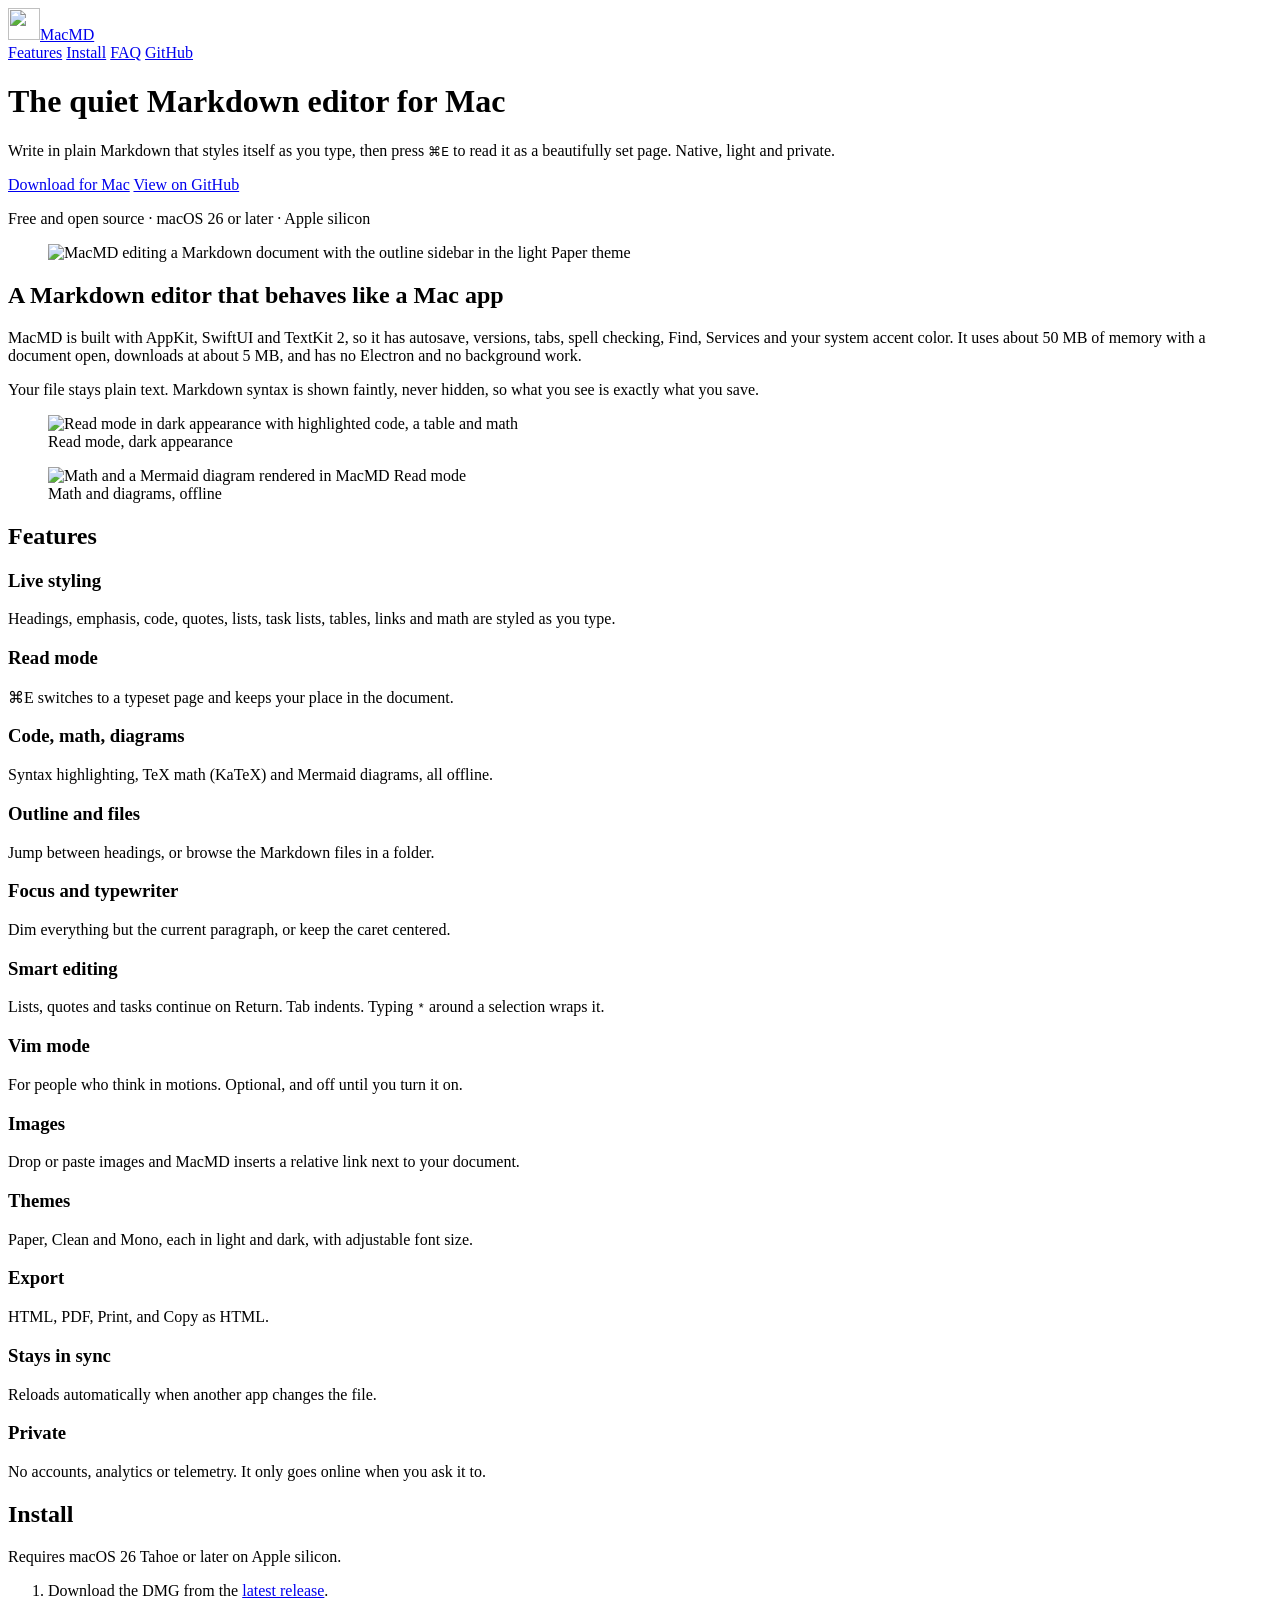
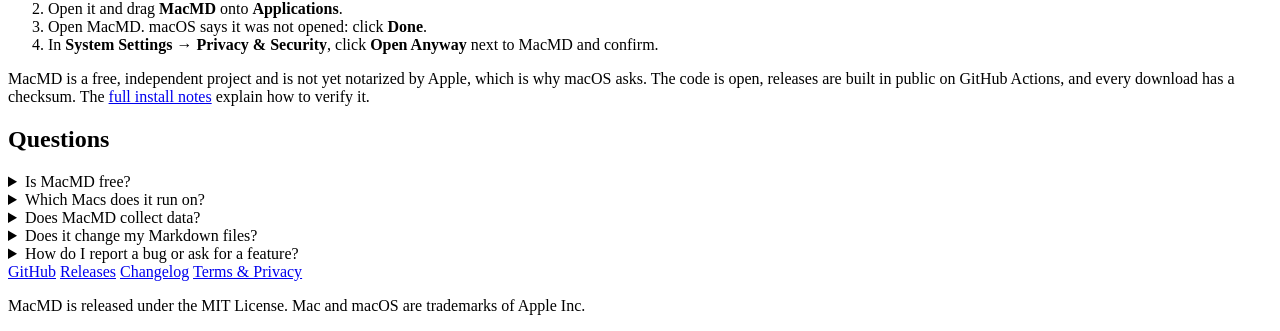
==== site/index.html @ 197eb7cb "feat(site): add landing page deployed with GitHub Pages" ====
<!doctype html>
<html lang="en">
<head>
<meta charset="utf-8">
<meta name="viewport" content="width=device-width, initial-scale=1">
<title>MacMD: Native Markdown Editor and Reader for Mac</title>
<meta name="description" content="MacMD is a free, open-source Markdown editor and reader for macOS. Live-styled editing, a typeset Read mode, math, diagrams and Vim mode. No accounts, no tracking.">
<link rel="canonical" href="https://macmd.rodan.com.np/">
<meta name="theme-color" content="#fafaf8" media="(prefers-color-scheme: light)">
<meta name="theme-color" content="#1a1b1e" media="(prefers-color-scheme: dark)">
<link rel="icon" type="image/png" href="/favicon.png">
<link rel="apple-touch-icon" href="/apple-touch-icon.png">
<link rel="stylesheet" href="/style.css">

<meta property="og:type" content="website">
<meta property="og:site_name" content="MacMD">
<meta property="og:title" content="MacMD: Native Markdown Editor and Reader for Mac">
<meta property="og:description" content="A quiet, native Markdown editor and reader for the Mac. Free and open source.">
<meta property="og:url" content="https://macmd.rodan.com.np/">
<meta property="og:image" content="https://macmd.rodan.com.np/img/og.png">
<meta property="og:image:width" content="1200">
<meta property="og:image:height" content="630">
<meta name="twitter:card" content="summary_large_image">

<script type="application/ld+json">
{
  "@context": "https://schema.org",
  "@type": "SoftwareApplication",
  "name": "MacMD",
  "description": "A free, open-source, native Markdown editor and reader for macOS with live styling, a typeset Read mode, math, diagrams and Vim mode.",
  "applicationCategory": "DeveloperApplication",
  "operatingSystem": "macOS 26 or later (Apple silicon)",
  "url": "https://macmd.rodan.com.np/",
  "downloadUrl": "https://github.com/rodanr/MacMD/releases/latest",
  "license": "https://opensource.org/licenses/MIT",
  "image": "https://macmd.rodan.com.np/img/og.png",
  "offers": { "@type": "Offer", "price": "0", "priceCurrency": "USD" },
  "author": { "@type": "Person", "name": "Rodan Ramdam" }
}
</script>
<script type="application/ld+json">
{
  "@context": "https://schema.org",
  "@type": "FAQPage",
  "mainEntity": [
    { "@type": "Question", "name": "Is MacMD free?",
      "acceptedAnswer": { "@type": "Answer", "text": "Yes. MacMD is free and open source under the MIT License." } },
    { "@type": "Question", "name": "Which Macs does MacMD run on?",
      "acceptedAnswer": { "@type": "Answer", "text": "MacMD requires macOS 26 Tahoe or later on an Apple silicon Mac." } },
    { "@type": "Question", "name": "Does MacMD collect data?",
      "acceptedAnswer": { "@type": "Answer", "text": "No. MacMD has no accounts, analytics or telemetry, and only goes online when you ask it to, for example to check for updates." } },
    { "@type": "Question", "name": "Does MacMD change my Markdown files?",
      "acceptedAnswer": { "@type": "Answer", "text": "No. Your file stays plain text. Markdown syntax is shown faintly, never hidden, so what you see is what you save." } }
  ]
}
</script>
</head>
<body>
<div class="wrap">
  <header class="site">
    <a class="brand" href="/"><img src="/img/icon.webp" width="32" height="32" alt="">MacMD</a>
    <nav aria-label="Main">
      <a href="#features">Features</a>
      <a href="#install">Install</a>
      <a href="#faq">FAQ</a>
      <a class="keep" href="https://github.com/rodanr/MacMD">GitHub</a>
    </nav>
  </header>

  <main>
    <div class="hero">
      <h1>The quiet Markdown editor for Mac</h1>
      <p class="lede">Write in plain Markdown that styles itself as you type, then press <kbd>⌘E</kbd> to read it as a beautifully set page. Native, light and private.</p>
      <a class="button" href="https://github.com/rodanr/MacMD/releases/latest">Download for Mac</a>
      <a class="button secondary" href="https://github.com/rodanr/MacMD">View on GitHub</a>
      <p class="meta">Free and open source · macOS 26 or later · Apple silicon</p>
      <figure class="hero-shot">
        <img src="/img/edit-light.webp" width="1600" height="1040" alt="MacMD editing a Markdown document with the outline sidebar in the light Paper theme" fetchpriority="high">
      </figure>
    </div>

    <section id="why">
      <h2>A Markdown editor that behaves like a Mac app</h2>
      <p>MacMD is built with AppKit, SwiftUI and TextKit 2, so it has autosave, versions, tabs, spell checking, Find, Services and your system accent color. It uses about 50&nbsp;MB of memory with a document open, downloads at about 5&nbsp;MB, and has no Electron and no background work.</p>
      <p>Your file stays plain text. Markdown syntax is shown faintly, never hidden, so what you see is exactly what you save.</p>
      <div class="pair">
        <figure><img src="/img/read-dark.webp" width="1600" height="1040" loading="lazy" alt="Read mode in dark appearance with highlighted code, a table and math"><figcaption>Read mode, dark appearance</figcaption></figure>
        <figure><img src="/img/read-dark-2.webp" width="1600" height="1040" loading="lazy" alt="Math and a Mermaid diagram rendered in MacMD Read mode"><figcaption>Math and diagrams, offline</figcaption></figure>
      </div>
    </section>

    <section id="features">
      <h2>Features</h2>
      <div class="features">
        <div><h3>Live styling</h3><p>Headings, emphasis, code, quotes, lists, task lists, tables, links and math are styled as you type.</p></div>
        <div><h3>Read mode</h3><p>⌘E switches to a typeset page and keeps your place in the document.</p></div>
        <div><h3>Code, math, diagrams</h3><p>Syntax highlighting, TeX math (KaTeX) and Mermaid diagrams, all offline.</p></div>
        <div><h3>Outline and files</h3><p>Jump between headings, or browse the Markdown files in a folder.</p></div>
        <div><h3>Focus and typewriter</h3><p>Dim everything but the current paragraph, or keep the caret centered.</p></div>
        <div><h3>Smart editing</h3><p>Lists, quotes and tasks continue on Return. Tab indents. Typing <code>*</code> around a selection wraps it.</p></div>
        <div><h3>Vim mode</h3><p>For people who think in motions. Optional, and off until you turn it on.</p></div>
        <div><h3>Images</h3><p>Drop or paste images and MacMD inserts a relative link next to your document.</p></div>
        <div><h3>Themes</h3><p>Paper, Clean and Mono, each in light and dark, with adjustable font size.</p></div>
        <div><h3>Export</h3><p>HTML, PDF, Print, and Copy as HTML.</p></div>
        <div><h3>Stays in sync</h3><p>Reloads automatically when another app changes the file.</p></div>
        <div><h3>Private</h3><p>No accounts, analytics or telemetry. It only goes online when you ask it to.</p></div>
      </div>
    </section>

    <section id="install" class="narrow">
      <h2>Install</h2>
      <p>Requires macOS 26 Tahoe or later on Apple silicon.</p>
      <ol class="steps">
        <li>Download the DMG from the <a href="https://github.com/rodanr/MacMD/releases/latest">latest release</a>.</li>
        <li>Open it and drag <strong>MacMD</strong> onto <strong>Applications</strong>.</li>
        <li>Open MacMD. macOS says it was not opened: click <strong>Done</strong>.</li>
        <li>In <strong>System Settings → Privacy &amp; Security</strong>, click <strong>Open Anyway</strong> next to MacMD and confirm.</li>
      </ol>
      <p>MacMD is a free, independent project and is not yet notarized by Apple, which is why macOS asks. The code is open, releases are built in public on GitHub Actions, and every download has a checksum. The <a href="https://github.com/rodanr/MacMD#install">full install notes</a> explain how to verify it.</p>
    </section>

    <section id="faq" class="narrow">
      <h2>Questions</h2>
      <details><summary>Is MacMD free?</summary><p>Yes. It is free and open source under the MIT License.</p></details>
      <details><summary>Which Macs does it run on?</summary><p>macOS 26 Tahoe or later on an Apple silicon Mac.</p></details>
      <details><summary>Does MacMD collect data?</summary><p>No. There are no accounts, analytics or telemetry. It only goes online when you ask it to, for example to check for updates. See the <a href="https://github.com/rodanr/MacMD/blob/main/TERMS.md">Terms and Privacy</a>.</p></details>
      <details><summary>Does it change my Markdown files?</summary><p>No. Your file stays plain text, and styling never changes the characters.</p></details>
      <details><summary>How do I report a bug or ask for a feature?</summary><p>Open an <a href="https://github.com/rodanr/MacMD/issues/new/choose">issue on GitHub</a>.</p></details>
    </section>
  </main>

  <footer>
    <a href="https://github.com/rodanr/MacMD">GitHub</a>
    <a href="https://github.com/rodanr/MacMD/releases">Releases</a>
    <a href="https://github.com/rodanr/MacMD/blob/main/CHANGELOG.md">Changelog</a>
    <a href="https://github.com/rodanr/MacMD/blob/main/TERMS.md">Terms &amp; Privacy</a>
    <p>MacMD is released under the MIT License. Mac and macOS are trademarks of Apple Inc.</p>
  </footer>
</div>
</body>
</html>
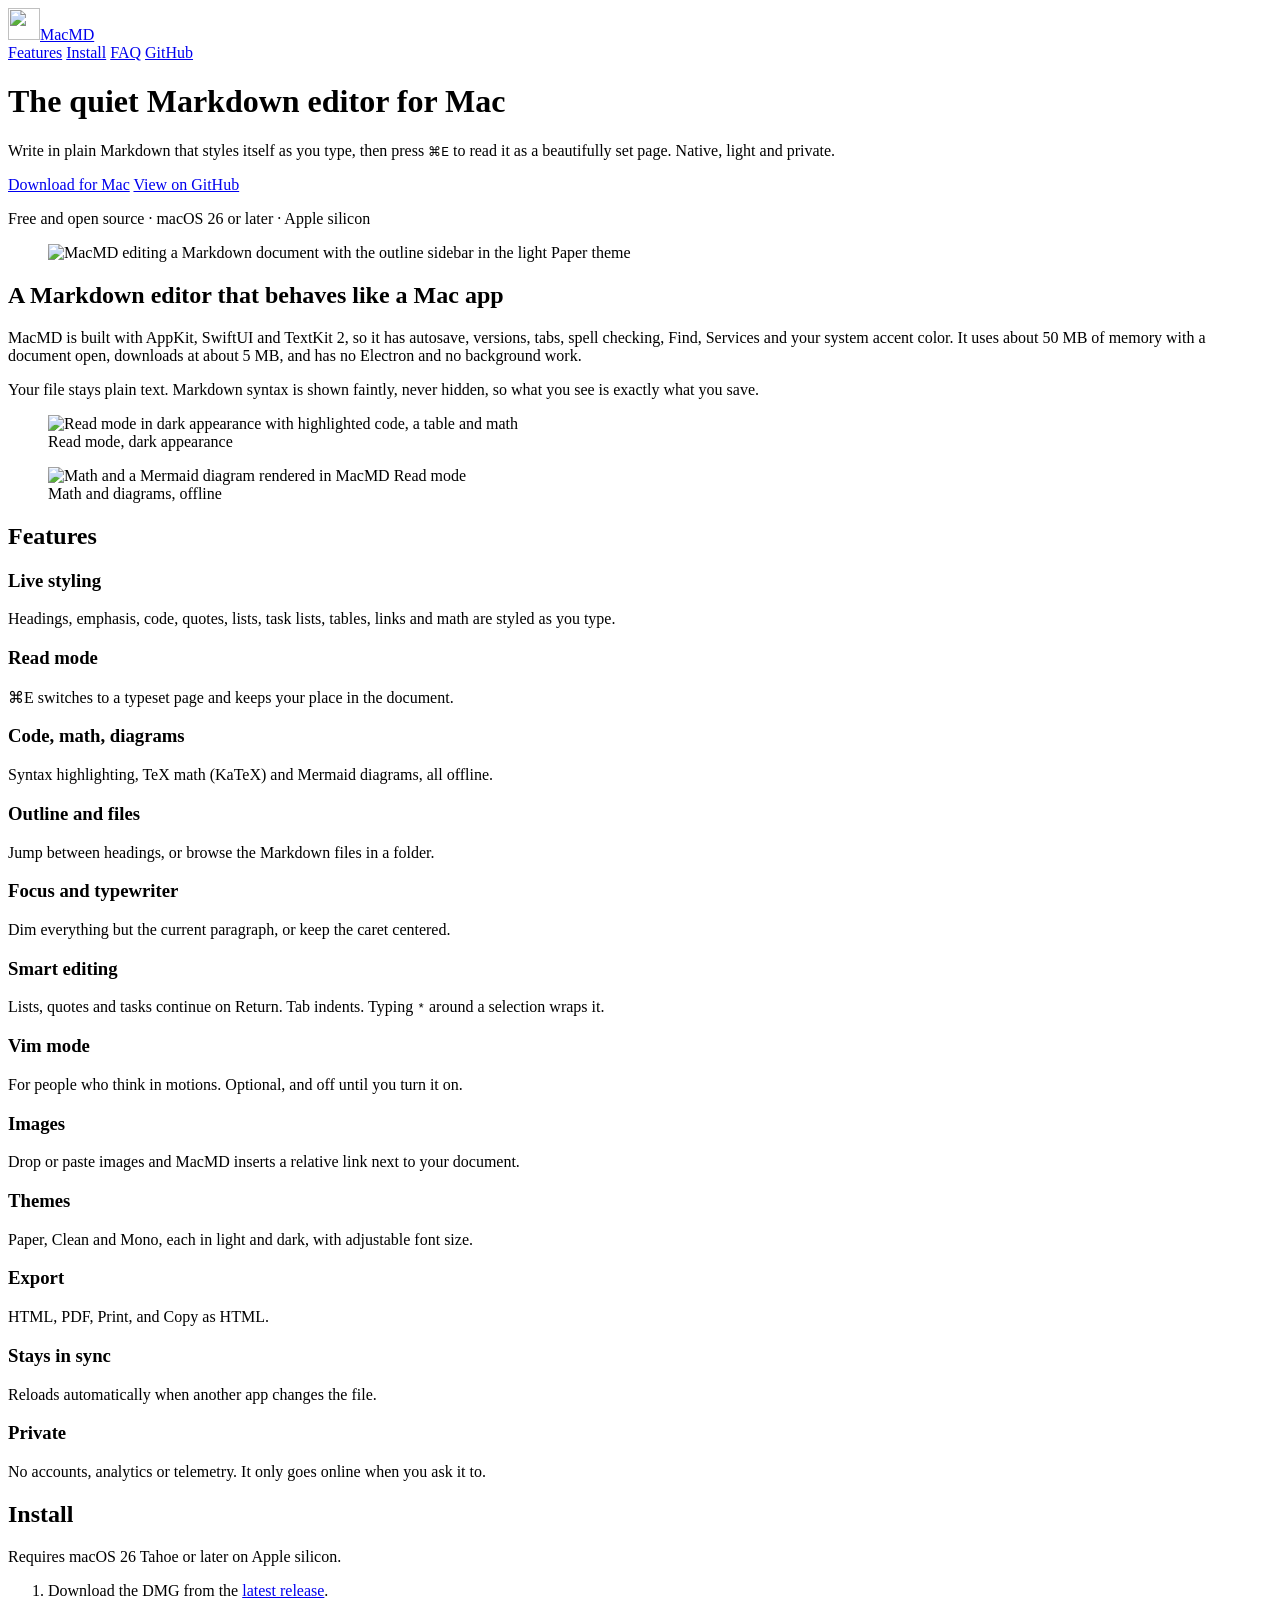
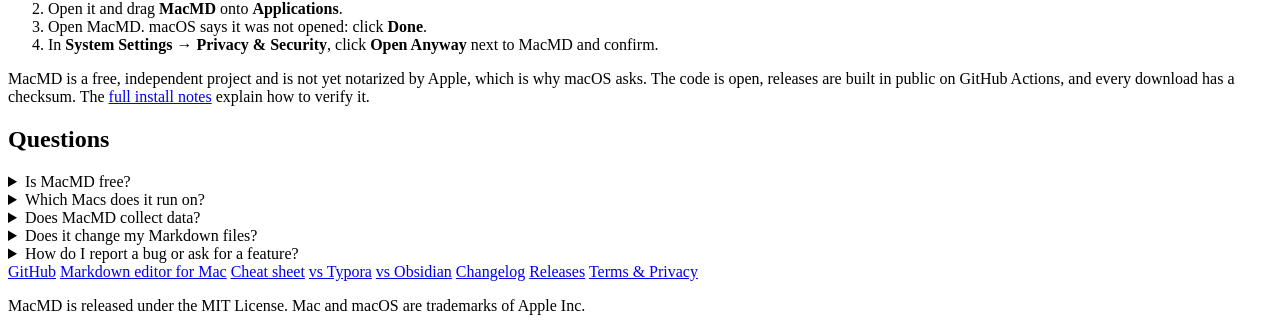
==== commit ba60b257: "feat(site): add editor guide, cheat sheet, comparisons and changelog pages" ====
--- a/site/index.html
+++ b/site/index.html
@@ -131,8 +131,12 @@
 
   <footer>
     <a href="https://github.com/rodanr/MacMD">GitHub</a>
+    <a href="/markdown-editor-for-mac/">Markdown editor for Mac</a>
+    <a href="/markdown-cheat-sheet/">Cheat sheet</a>
+    <a href="/vs/typora/">vs Typora</a>
+    <a href="/vs/obsidian/">vs Obsidian</a>
+    <a href="/changelog/">Changelog</a>
     <a href="https://github.com/rodanr/MacMD/releases">Releases</a>
-    <a href="https://github.com/rodanr/MacMD/blob/main/CHANGELOG.md">Changelog</a>
     <a href="https://github.com/rodanr/MacMD/blob/main/TERMS.md">Terms &amp; Privacy</a>
     <p>MacMD is released under the MIT License. Mac and macOS are trademarks of Apple Inc.</p>
   </footer>
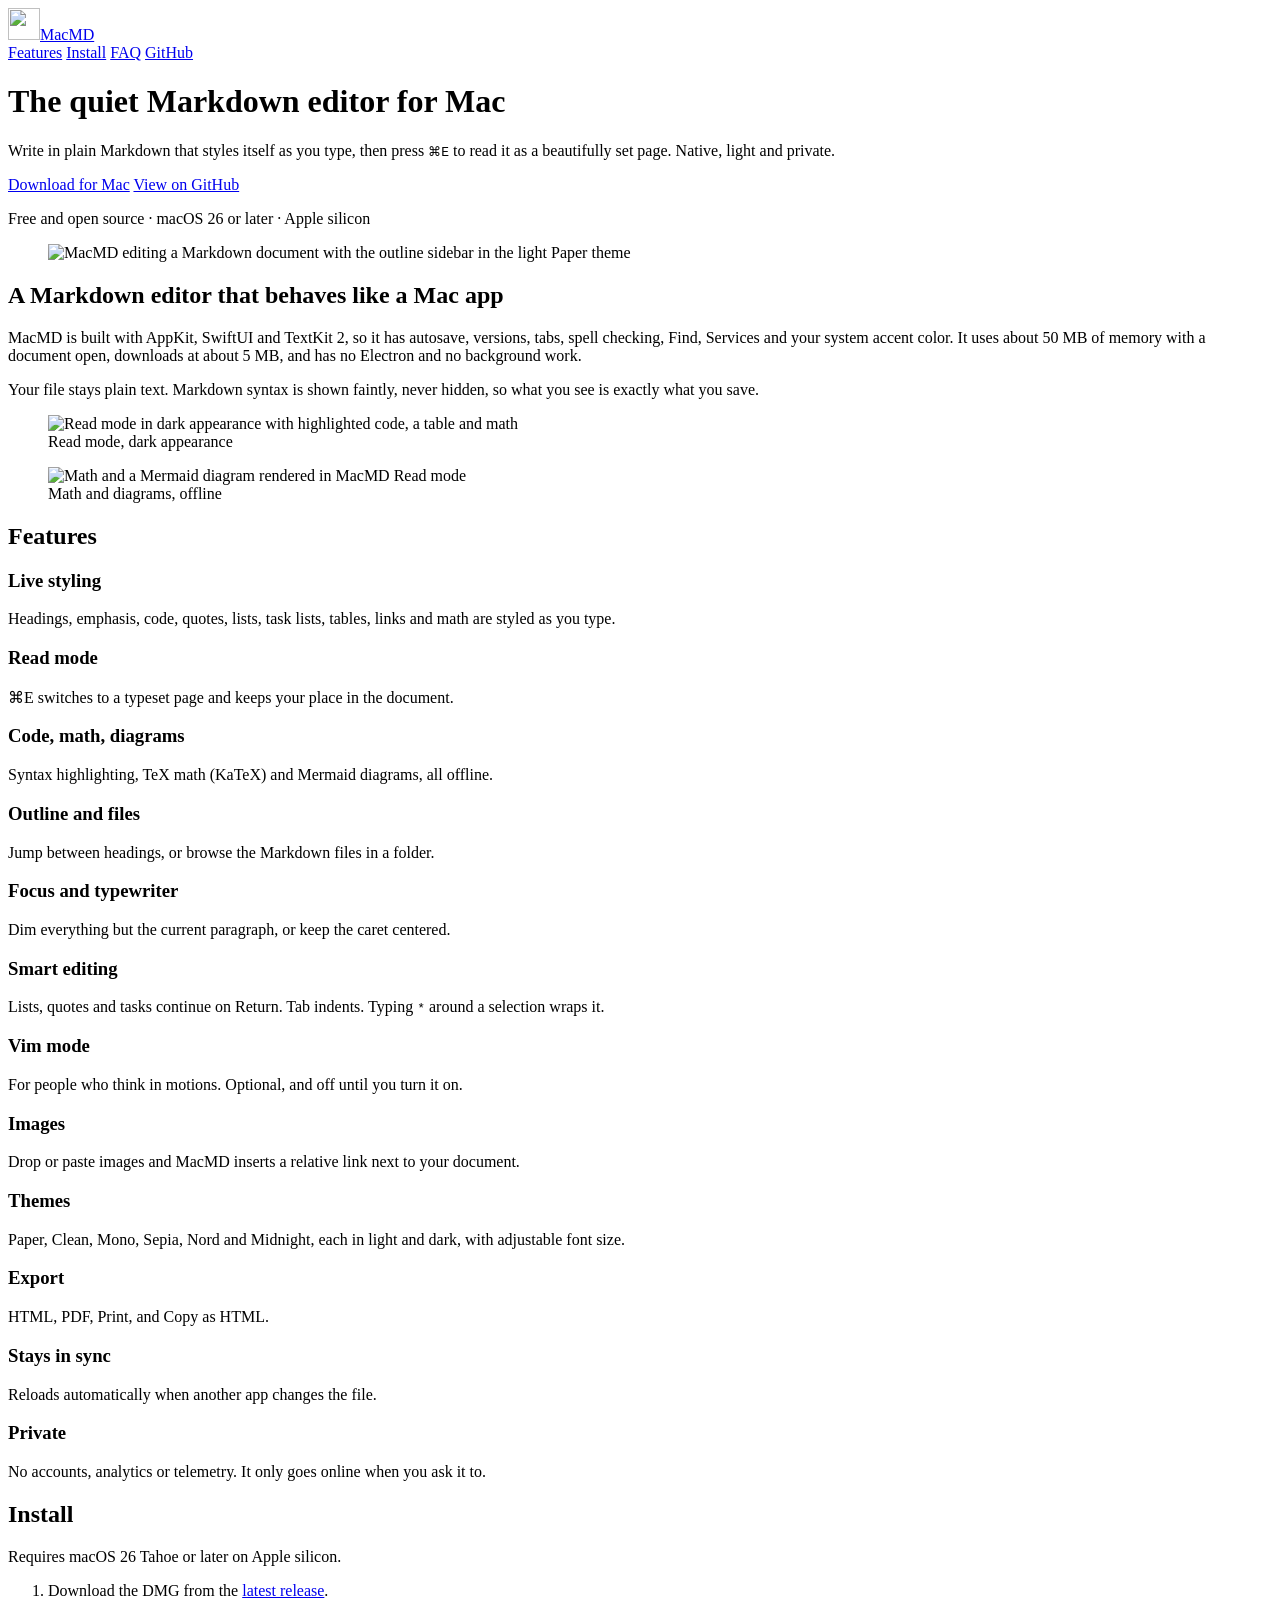
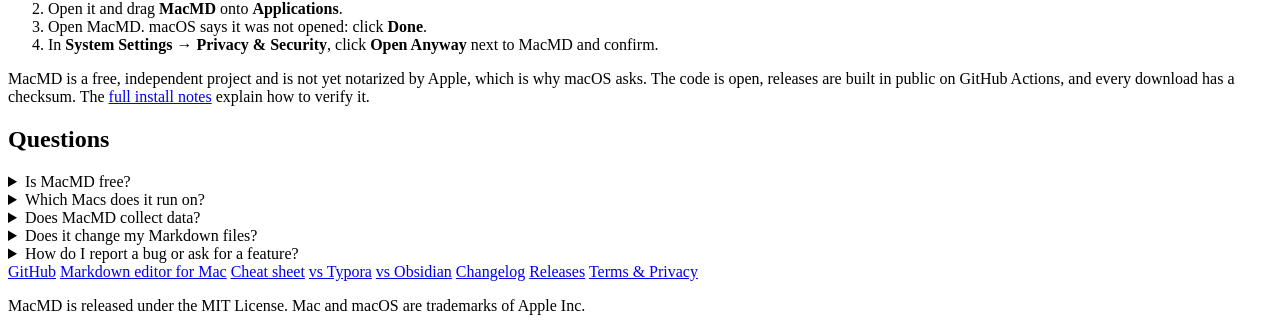
==== commit e5081223: "feat(theme): add sepia, nord and midnight themes" ====
--- a/site/index.html
+++ b/site/index.html
@@ -100,7 +100,7 @@
         <div><h3>Smart editing</h3><p>Lists, quotes and tasks continue on Return. Tab indents. Typing <code>*</code> around a selection wraps it.</p></div>
         <div><h3>Vim mode</h3><p>For people who think in motions. Optional, and off until you turn it on.</p></div>
         <div><h3>Images</h3><p>Drop or paste images and MacMD inserts a relative link next to your document.</p></div>
-        <div><h3>Themes</h3><p>Paper, Clean and Mono, each in light and dark, with adjustable font size.</p></div>
+        <div><h3>Themes</h3><p>Paper, Clean, Mono, Sepia, Nord and Midnight, each in light and dark, with adjustable font size.</p></div>
         <div><h3>Export</h3><p>HTML, PDF, Print, and Copy as HTML.</p></div>
         <div><h3>Stays in sync</h3><p>Reloads automatically when another app changes the file.</p></div>
         <div><h3>Private</h3><p>No accounts, analytics or telemetry. It only goes online when you ask it to.</p></div>
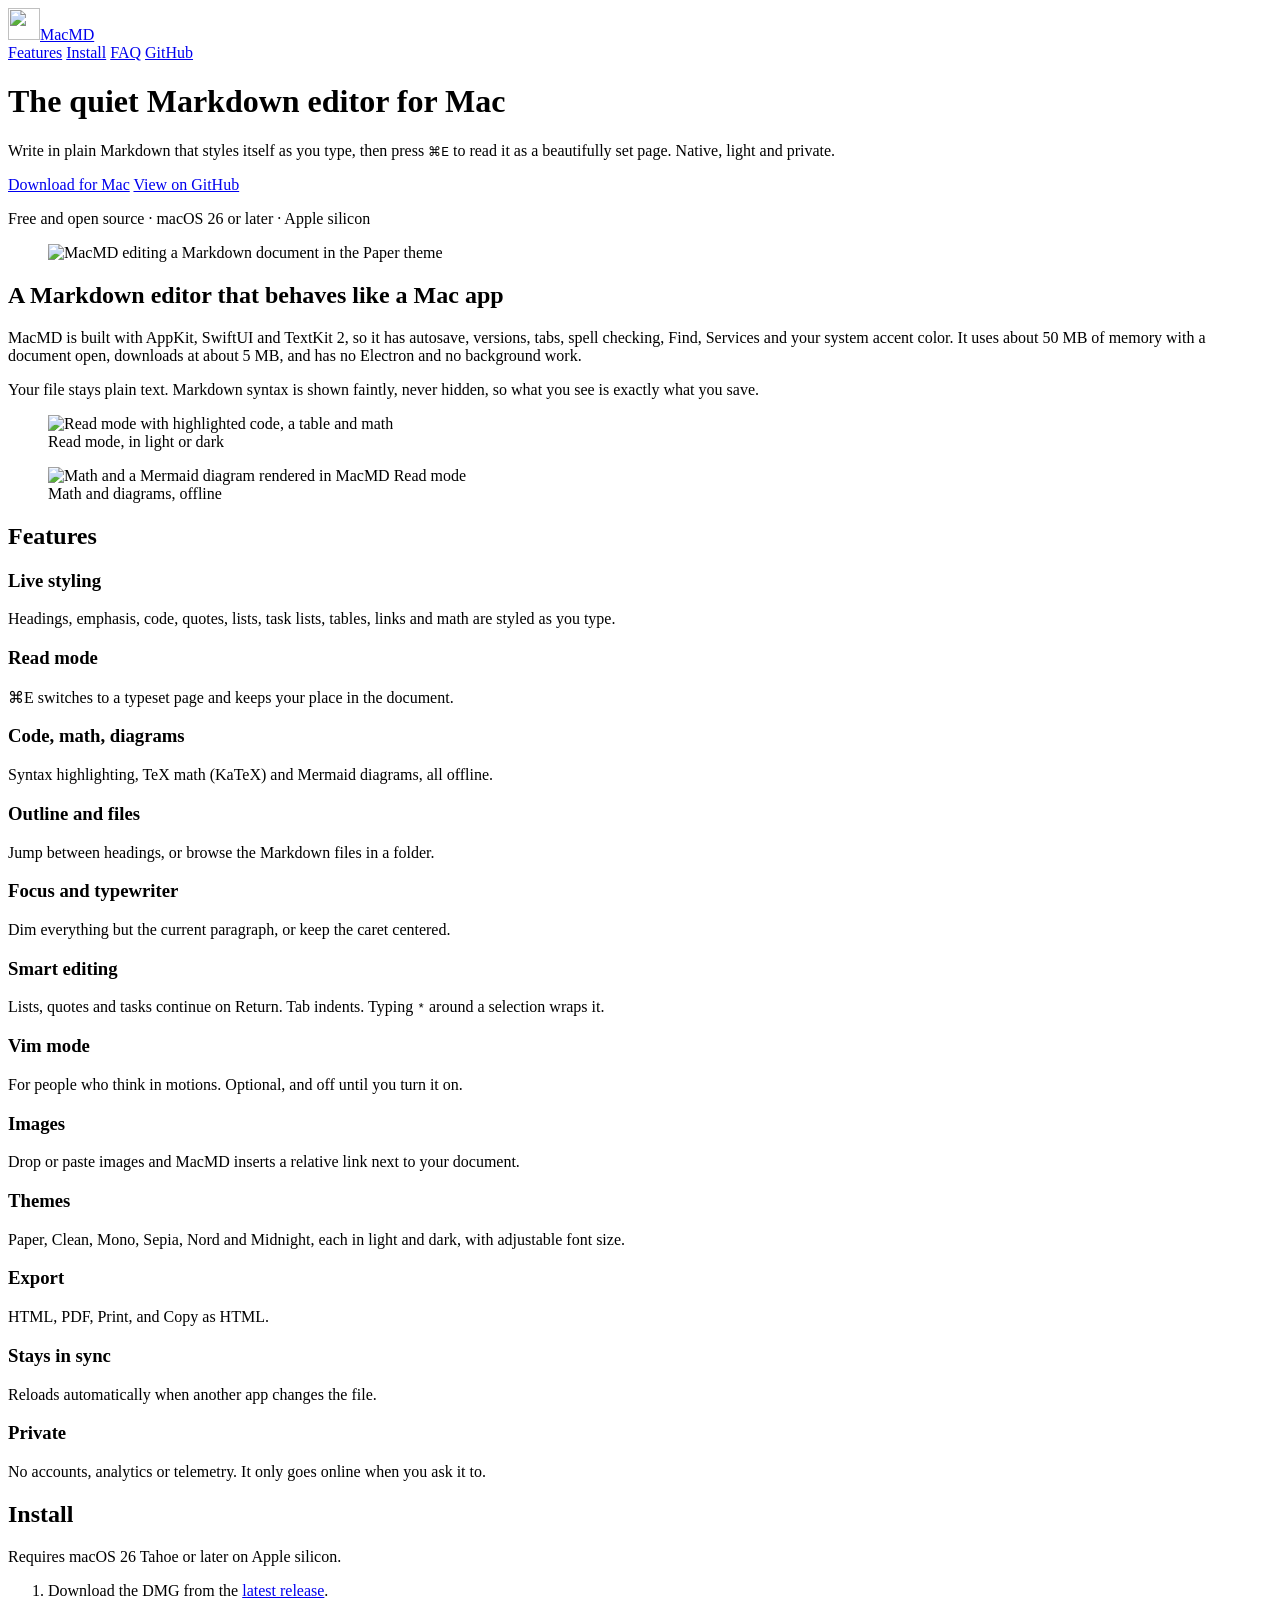
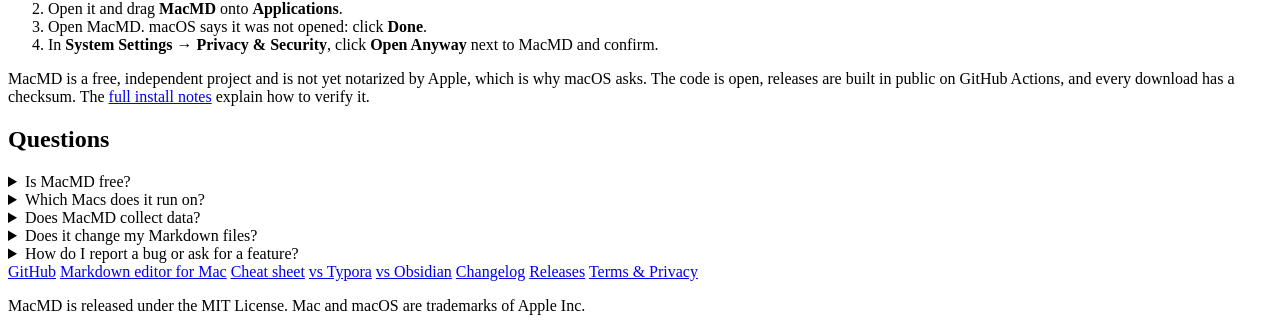
==== commit fe70a5e2: "docs(site): show light or dark screenshots to match the page theme" ====
--- a/site/index.html
+++ b/site/index.html
@@ -75,7 +75,7 @@
       <a class="button secondary" href="https://github.com/rodanr/MacMD">View on GitHub</a>
       <p class="meta">Free and open source · macOS 26 or later · Apple silicon</p>
       <figure class="hero-shot">
-        <img src="/img/edit-light.webp" width="1600" height="1040" alt="MacMD editing a Markdown document with the outline sidebar in the light Paper theme" fetchpriority="high">
+        <picture><source media="(prefers-color-scheme: dark)" srcset="/img/edit-dark.webp"><img src="/img/edit-light.webp" width="1600" height="1040" fetchpriority="high" alt="MacMD editing a Markdown document in the Paper theme"></picture>
       </figure>
     </div>
 
@@ -84,8 +84,8 @@
       <p>MacMD is built with AppKit, SwiftUI and TextKit 2, so it has autosave, versions, tabs, spell checking, Find, Services and your system accent color. It uses about 50&nbsp;MB of memory with a document open, downloads at about 5&nbsp;MB, and has no Electron and no background work.</p>
       <p>Your file stays plain text. Markdown syntax is shown faintly, never hidden, so what you see is exactly what you save.</p>
       <div class="pair">
-        <figure><img src="/img/read-dark.webp" width="1600" height="1040" loading="lazy" alt="Read mode in dark appearance with highlighted code, a table and math"><figcaption>Read mode, dark appearance</figcaption></figure>
-        <figure><img src="/img/read-dark-2.webp" width="1600" height="1040" loading="lazy" alt="Math and a Mermaid diagram rendered in MacMD Read mode"><figcaption>Math and diagrams, offline</figcaption></figure>
+        <figure><picture><source media="(prefers-color-scheme: dark)" srcset="/img/read-dark.webp"><img src="/img/read-light.webp" width="1600" height="1040" loading="lazy" alt="Read mode with highlighted code, a table and math"></picture><figcaption>Read mode, in light or dark</figcaption></figure>
+        <figure><picture><source media="(prefers-color-scheme: dark)" srcset="/img/read-dark-2.webp"><img src="/img/read-light-2.webp" width="1600" height="1040" loading="lazy" alt="Math and a Mermaid diagram rendered in MacMD Read mode"></picture><figcaption>Math and diagrams, offline</figcaption></figure>
       </div>
     </section>
 
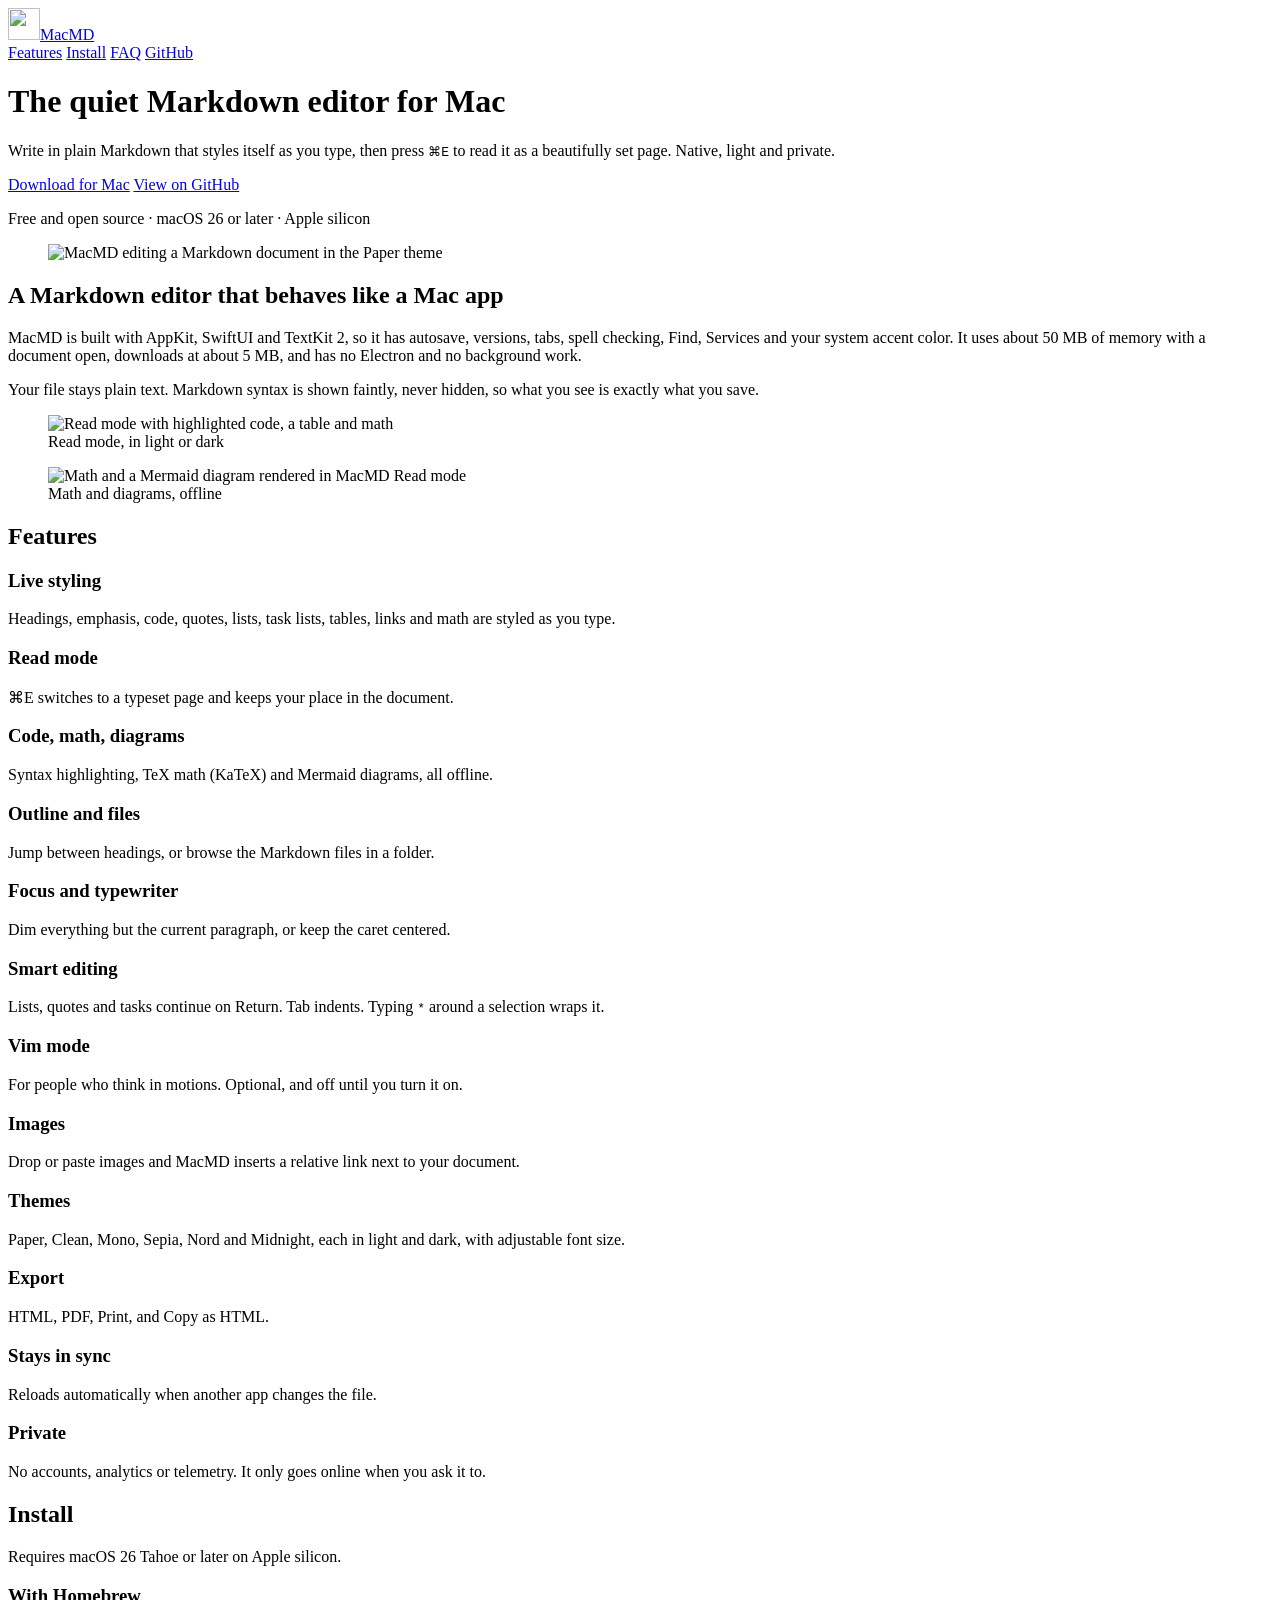
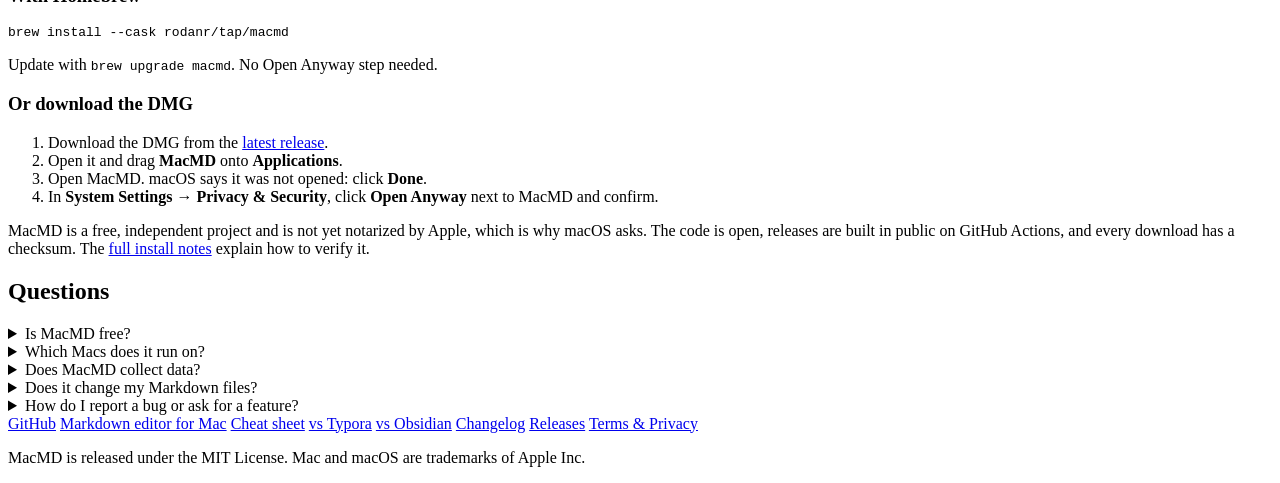
==== commit 63f67abb: "docs: add homebrew install" ====
--- a/site/index.html
+++ b/site/index.html
@@ -110,6 +110,10 @@
     <section id="install" class="narrow">
       <h2>Install</h2>
       <p>Requires macOS 26 Tahoe or later on Apple silicon.</p>
+      <h3>With Homebrew</h3>
+      <pre class="install-cmd"><code>brew install --cask rodanr/tap/macmd</code></pre>
+      <p>Update with <code>brew upgrade macmd</code>. No Open Anyway step needed.</p>
+      <h3>Or download the DMG</h3>
       <ol class="steps">
         <li>Download the DMG from the <a href="https://github.com/rodanr/MacMD/releases/latest">latest release</a>.</li>
         <li>Open it and drag <strong>MacMD</strong> onto <strong>Applications</strong>.</li>
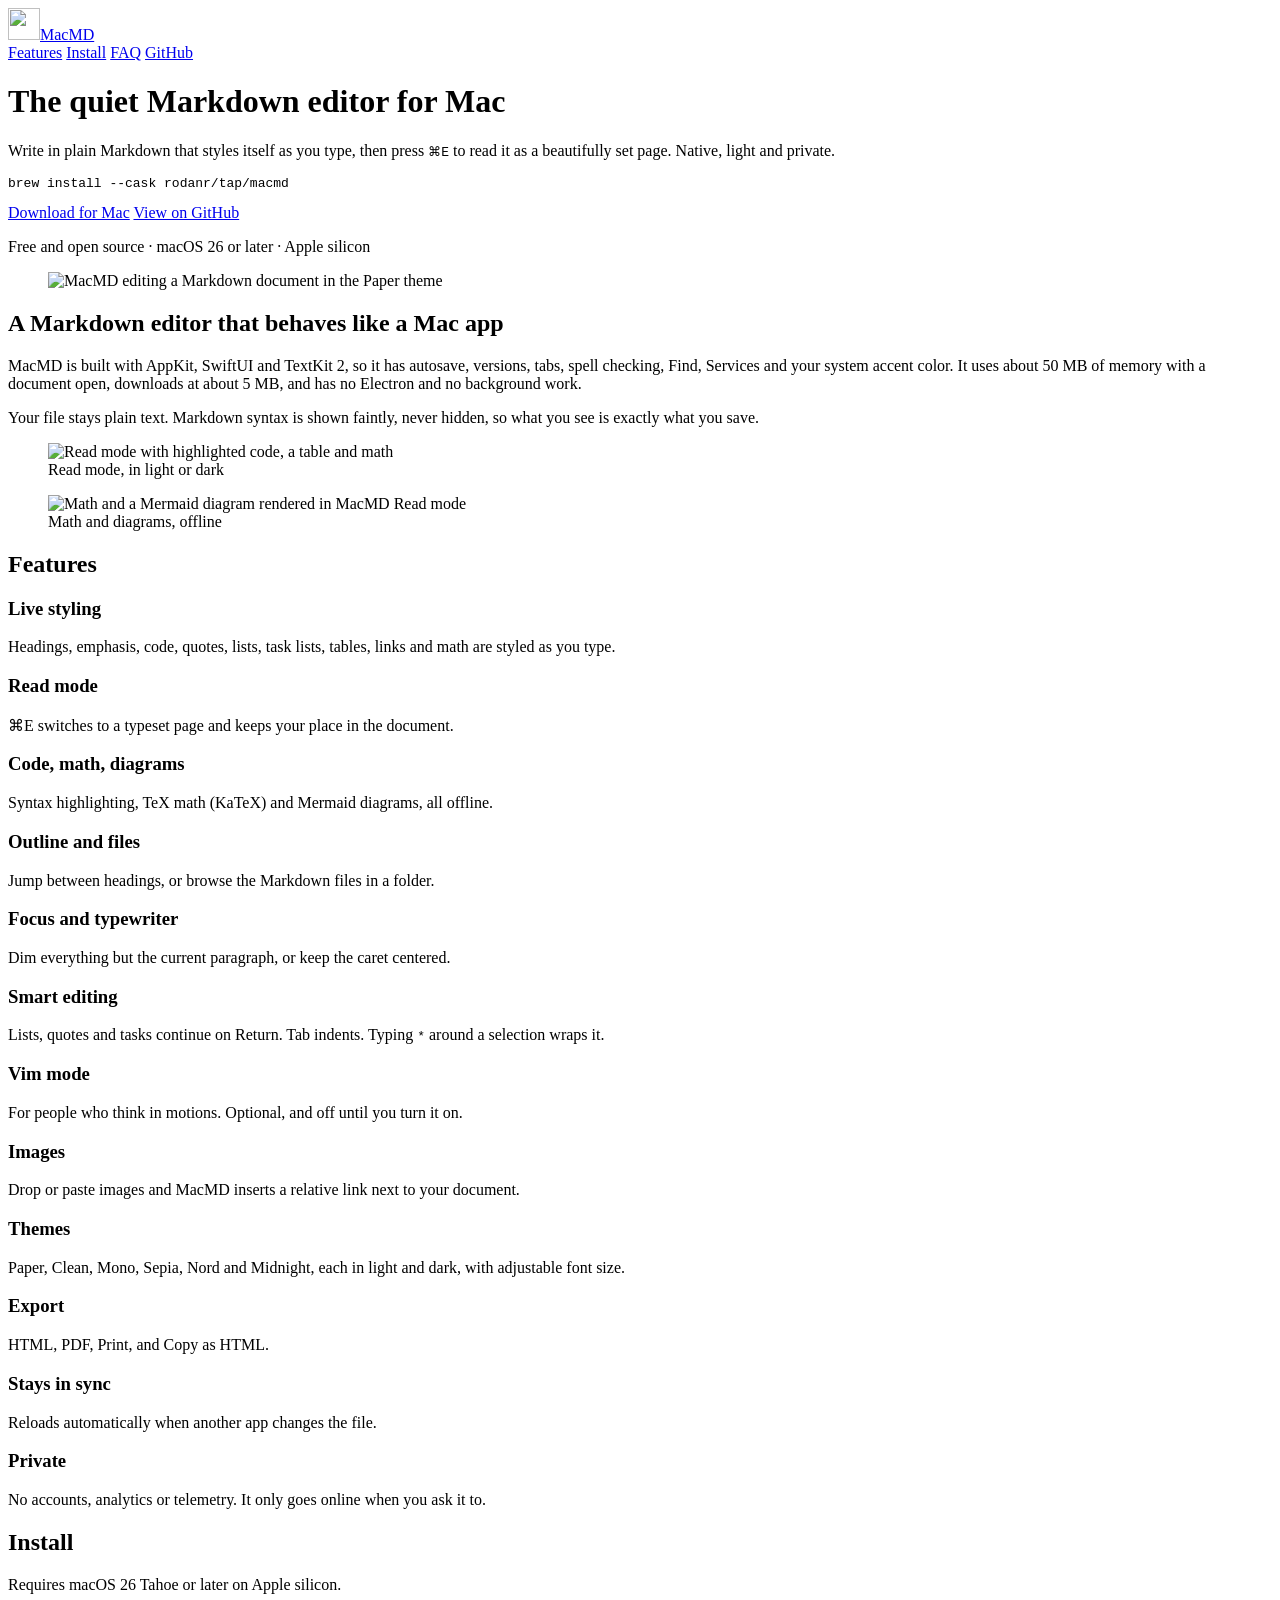
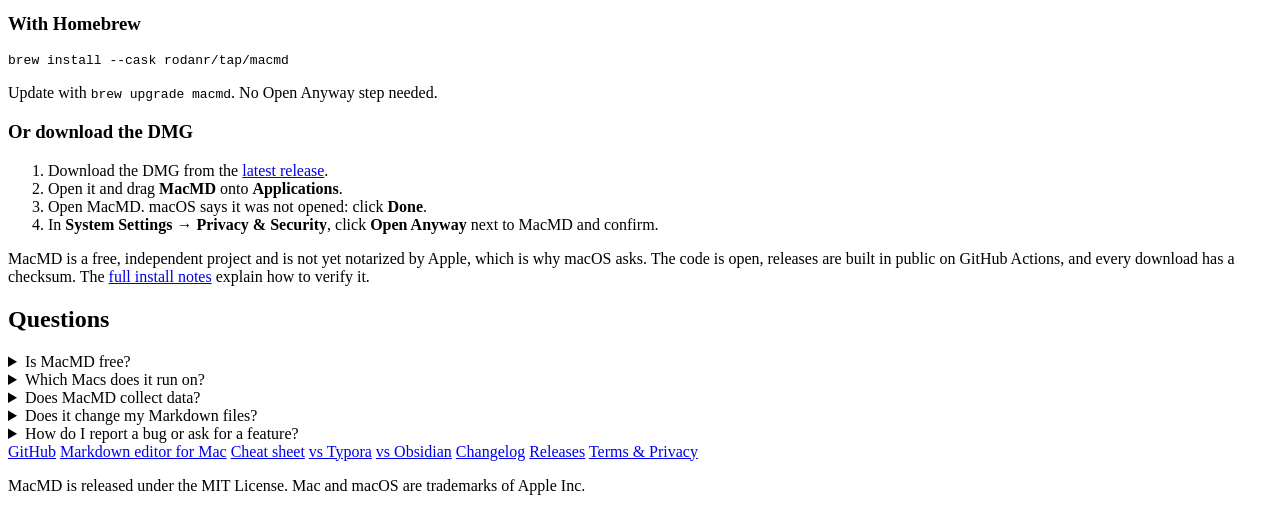
==== commit 19909da3: "docs: lead with the homebrew install command" ====
--- a/site/index.html
+++ b/site/index.html
@@ -71,6 +71,7 @@
     <div class="hero">
       <h1>The quiet Markdown editor for Mac</h1>
       <p class="lede">Write in plain Markdown that styles itself as you type, then press <kbd>⌘E</kbd> to read it as a beautifully set page. Native, light and private.</p>
+      <pre class="install-cmd hero-cmd" aria-label="Install with Homebrew"><code>brew install --cask rodanr/tap/macmd</code></pre>
       <a class="button" href="https://github.com/rodanr/MacMD/releases/latest">Download for Mac</a>
       <a class="button secondary" href="https://github.com/rodanr/MacMD">View on GitHub</a>
       <p class="meta">Free and open source · macOS 26 or later · Apple silicon</p>
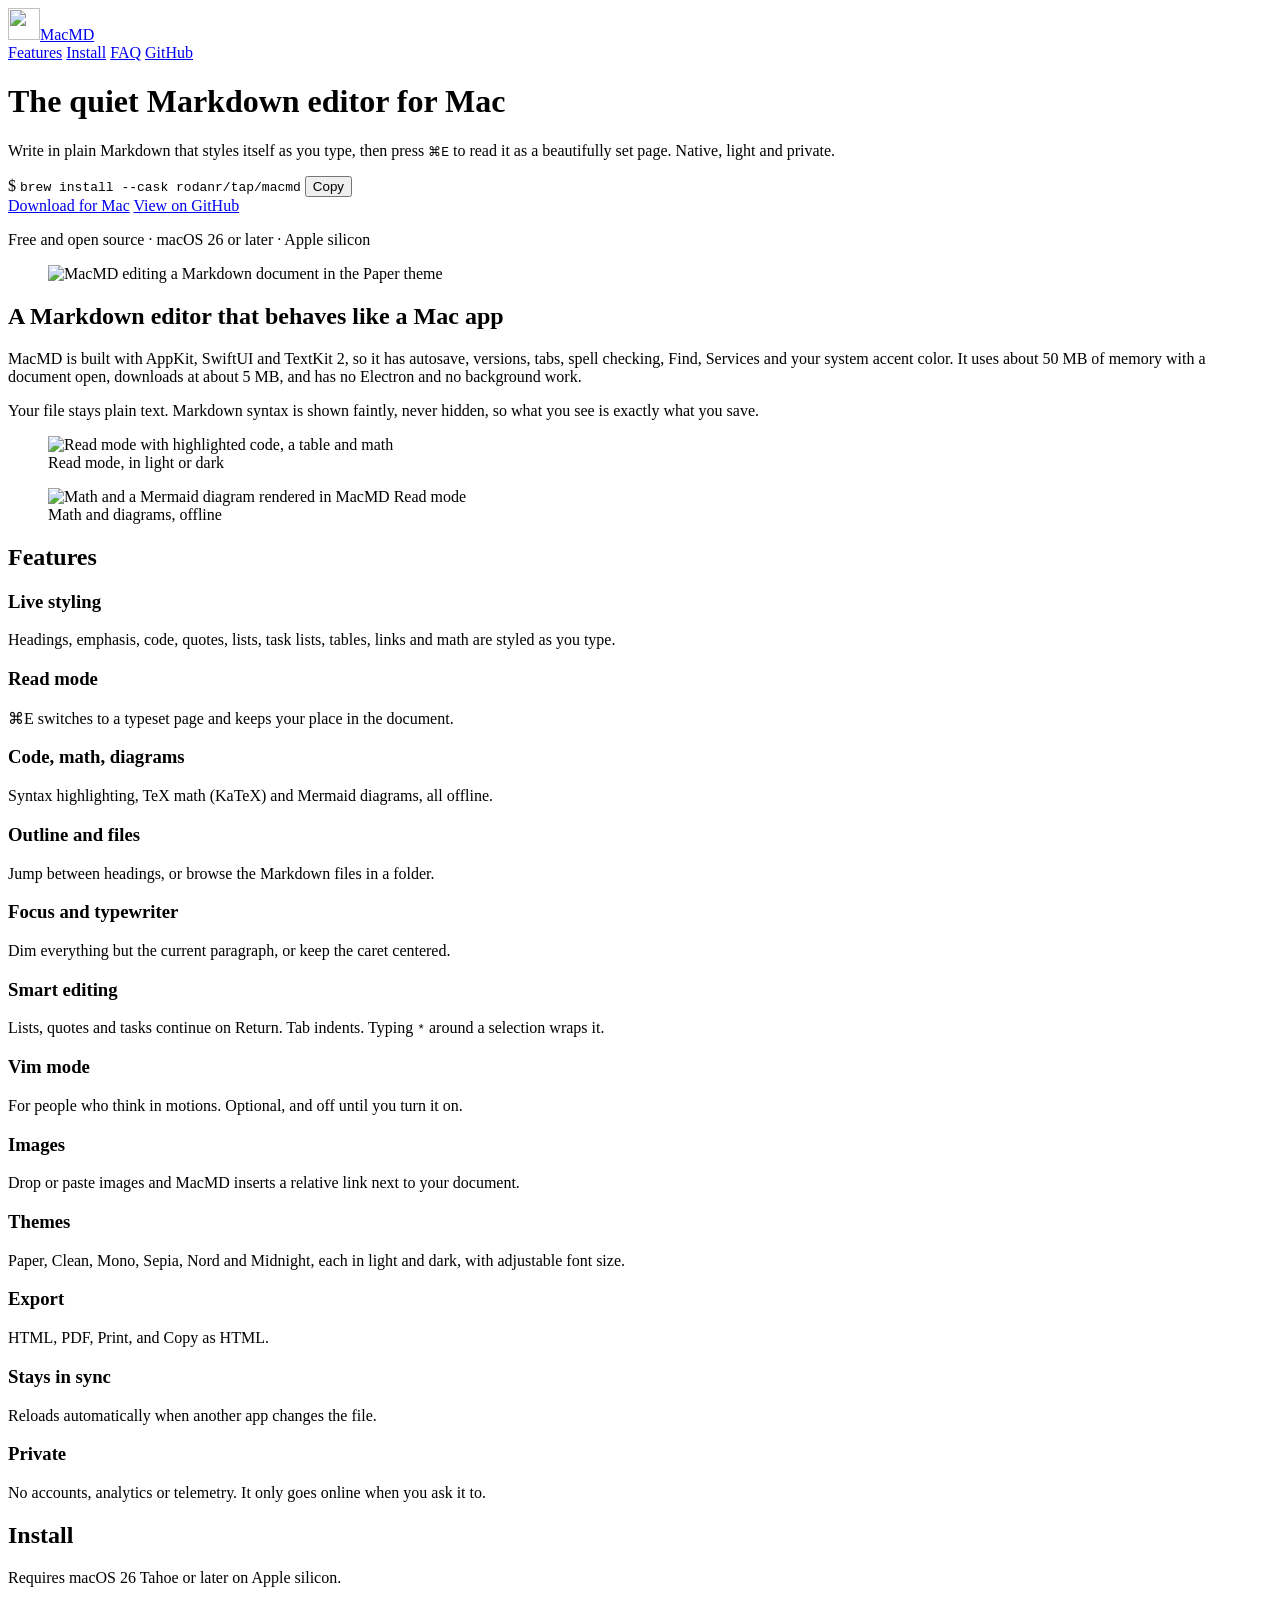
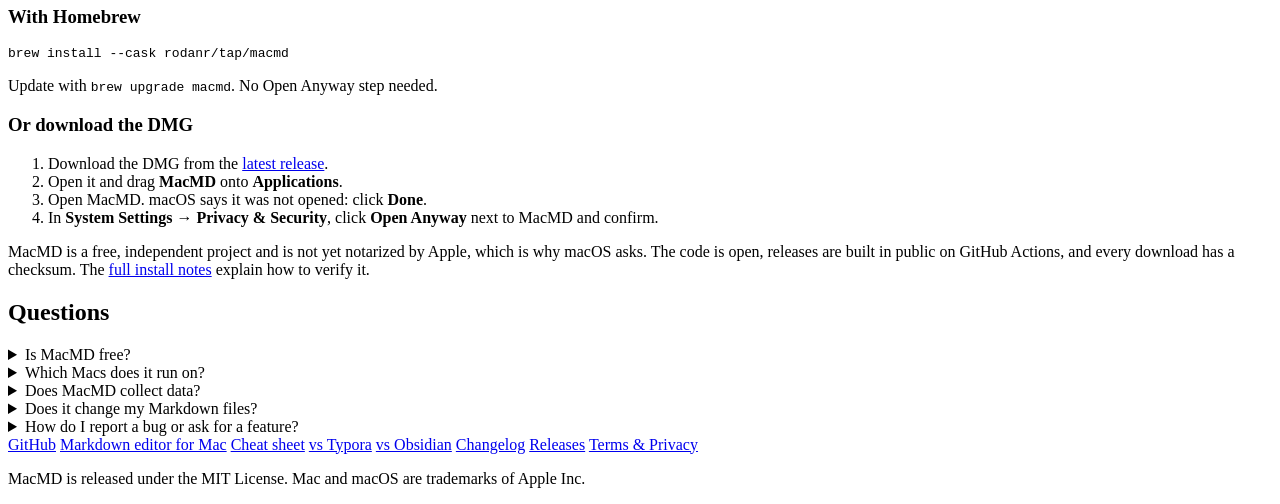
==== commit fbad34b3: "docs(site): give the homebrew command its own hero pill with a copy button" ====
--- a/site/index.html
+++ b/site/index.html
@@ -10,7 +10,7 @@
 <meta name="theme-color" content="#1a1b1e" media="(prefers-color-scheme: dark)">
 <link rel="icon" type="image/png" href="/favicon.png">
 <link rel="apple-touch-icon" href="/apple-touch-icon.png">
-<link rel="stylesheet" href="/style.css">
+<link rel="stylesheet" href="/style.css?v=2">
 
 <meta property="og:type" content="website">
 <meta property="og:site_name" content="MacMD">
@@ -71,9 +71,15 @@
     <div class="hero">
       <h1>The quiet Markdown editor for Mac</h1>
       <p class="lede">Write in plain Markdown that styles itself as you type, then press <kbd>⌘E</kbd> to read it as a beautifully set page. Native, light and private.</p>
-      <pre class="install-cmd hero-cmd" aria-label="Install with Homebrew"><code>brew install --cask rodanr/tap/macmd</code></pre>
-      <a class="button" href="https://github.com/rodanr/MacMD/releases/latest">Download for Mac</a>
-      <a class="button secondary" href="https://github.com/rodanr/MacMD">View on GitHub</a>
+      <div class="install-pill">
+        <span class="prompt" aria-hidden="true">$</span>
+        <code id="brew-cmd">brew install --cask rodanr/tap/macmd</code>
+        <button class="copy" type="button" data-copy="brew-cmd" hidden>Copy</button>
+      </div>
+      <div class="hero-actions">
+        <a class="button secondary" href="https://github.com/rodanr/MacMD/releases/latest">Download for Mac</a>
+        <a class="button secondary" href="https://github.com/rodanr/MacMD">View on GitHub</a>
+      </div>
       <p class="meta">Free and open source · macOS 26 or later · Apple silicon</p>
       <figure class="hero-shot">
         <picture><source media="(prefers-color-scheme: dark)" srcset="/img/edit-dark.webp"><img src="/img/edit-light.webp" width="1600" height="1040" fetchpriority="high" alt="MacMD editing a Markdown document in the Paper theme"></picture>
@@ -146,5 +152,22 @@
     <p>MacMD is released under the MIT License. Mac and macOS are trademarks of Apple Inc.</p>
   </footer>
 </div>
+<script>
+  // Copy buttons stay hidden without JavaScript or clipboard access; the command is still selectable.
+  if (navigator.clipboard) {
+    for (const button of document.querySelectorAll("button[data-copy]")) {
+      button.hidden = false;
+      button.addEventListener("click", async () => {
+        try {
+          await navigator.clipboard.writeText(document.getElementById(button.dataset.copy).textContent);
+          button.textContent = "Copied";
+        } catch {
+          button.textContent = "Select and copy";
+        }
+        setTimeout(() => { button.textContent = "Copy"; }, 1600);
+      });
+    }
+  }
+</script>
 </body>
 </html>
